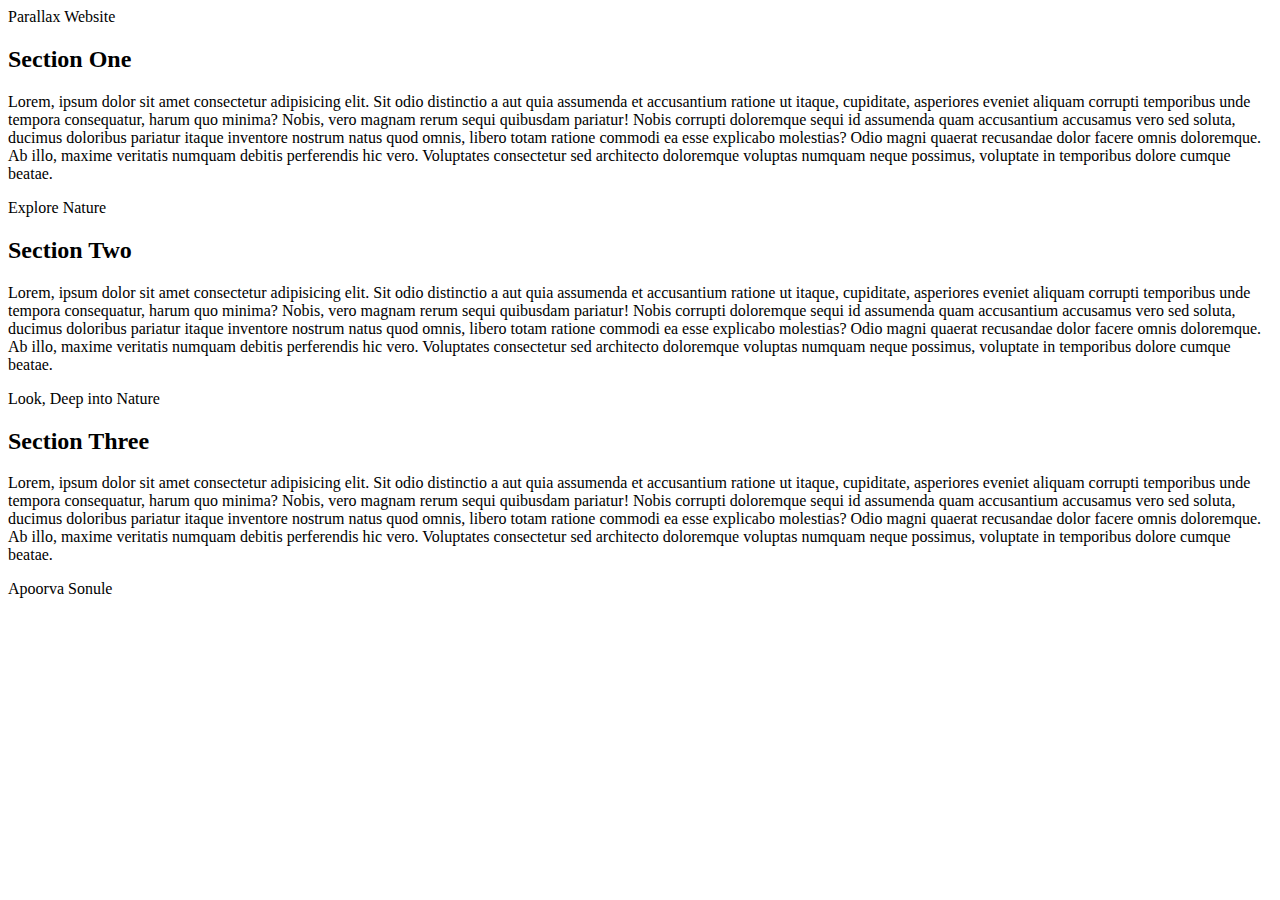
==== project3/index.html @ 7e5de42c "Create index.html" ====
<!DOCTYPE html>
<html lang="en">
  <head>
    <meta charset="UTF-8" />
    <meta http-equiv="X-UA-Compatible" content="IE=edge" />
    <meta name="viewport" content="width=device-width, initial-scale=1.0" />
    <title>Parallax Website</title>
    <link rel="stylesheet" href="style.css" />
  </head>
  <body>
    <section class="pimg1">
      <div class="ptext">
        <span class="textBg"> Parallax Website </span>
      </div>
    </section>
    <section class="section section-light">
      <h2>Section One</h2>
      <p>
        Lorem, ipsum dolor sit amet consectetur adipisicing elit. Sit odio
        distinctio a aut quia assumenda et accusantium ratione ut itaque,
        cupiditate, asperiores eveniet aliquam corrupti temporibus unde tempora
        consequatur, harum quo minima? Nobis, vero magnam rerum sequi quibusdam
        pariatur! Nobis corrupti doloremque sequi id assumenda quam accusantium
        accusamus vero sed soluta, ducimus doloribus pariatur itaque inventore
        nostrum natus quod omnis, libero totam ratione commodi ea esse explicabo
        molestias? Odio magni quaerat recusandae dolor facere omnis doloremque.
        Ab illo, maxime veritatis numquam debitis perferendis hic vero.
        Voluptates consectetur sed architecto doloremque voluptas numquam neque
        possimus, voluptate in temporibus dolore cumque beatae.
      </p>
    </section>
    <section class="pimg2">
      <div class="ptext">
        <span class="textBg"> Explore Nature </span>
      </div>
    </section>
    <section class="section section-dark">
      <h2>Section Two</h2>
      <p>
        Lorem, ipsum dolor sit amet consectetur adipisicing elit. Sit odio
        distinctio a aut quia assumenda et accusantium ratione ut itaque,
        cupiditate, asperiores eveniet aliquam corrupti temporibus unde tempora
        consequatur, harum quo minima? Nobis, vero magnam rerum sequi quibusdam
        pariatur! Nobis corrupti doloremque sequi id assumenda quam accusantium
        accusamus vero sed soluta, ducimus doloribus pariatur itaque inventore
        nostrum natus quod omnis, libero totam ratione commodi ea esse explicabo
        molestias? Odio magni quaerat recusandae dolor facere omnis doloremque.
        Ab illo, maxime veritatis numquam debitis perferendis hic vero.
        Voluptates consectetur sed architecto doloremque voluptas numquam neque
        possimus, voluptate in temporibus dolore cumque beatae.
      </p>
    </section>
    <section class="pimg3">
      <div class="ptext">
        <span class="textBg"> Look, Deep into Nature</span>
      </div>
    </section>
    <section class="section section-dark">
      <h2>Section Three</h2>
      <p>
        Lorem, ipsum dolor sit amet consectetur adipisicing elit. Sit odio
        distinctio a aut quia assumenda et accusantium ratione ut itaque,
        cupiditate, asperiores eveniet aliquam corrupti temporibus unde tempora
        consequatur, harum quo minima? Nobis, vero magnam rerum sequi quibusdam
        pariatur! Nobis corrupti doloremque sequi id assumenda quam accusantium
        accusamus vero sed soluta, ducimus doloribus pariatur itaque inventore
        nostrum natus quod omnis, libero totam ratione commodi ea esse explicabo
        molestias? Odio magni quaerat recusandae dolor facere omnis doloremque.
        Ab illo, maxime veritatis numquam debitis perferendis hic vero.
        Voluptates consectetur sed architecto doloremque voluptas numquam neque
        possimus, voluptate in temporibus dolore cumque beatae.
      </p>
    </section>
    <section class="pimg1">
      <div class="ptext">
        <span class="textBg"> Apoorva Sonule </span>
      </div>
    </section>
  </body>
</html>
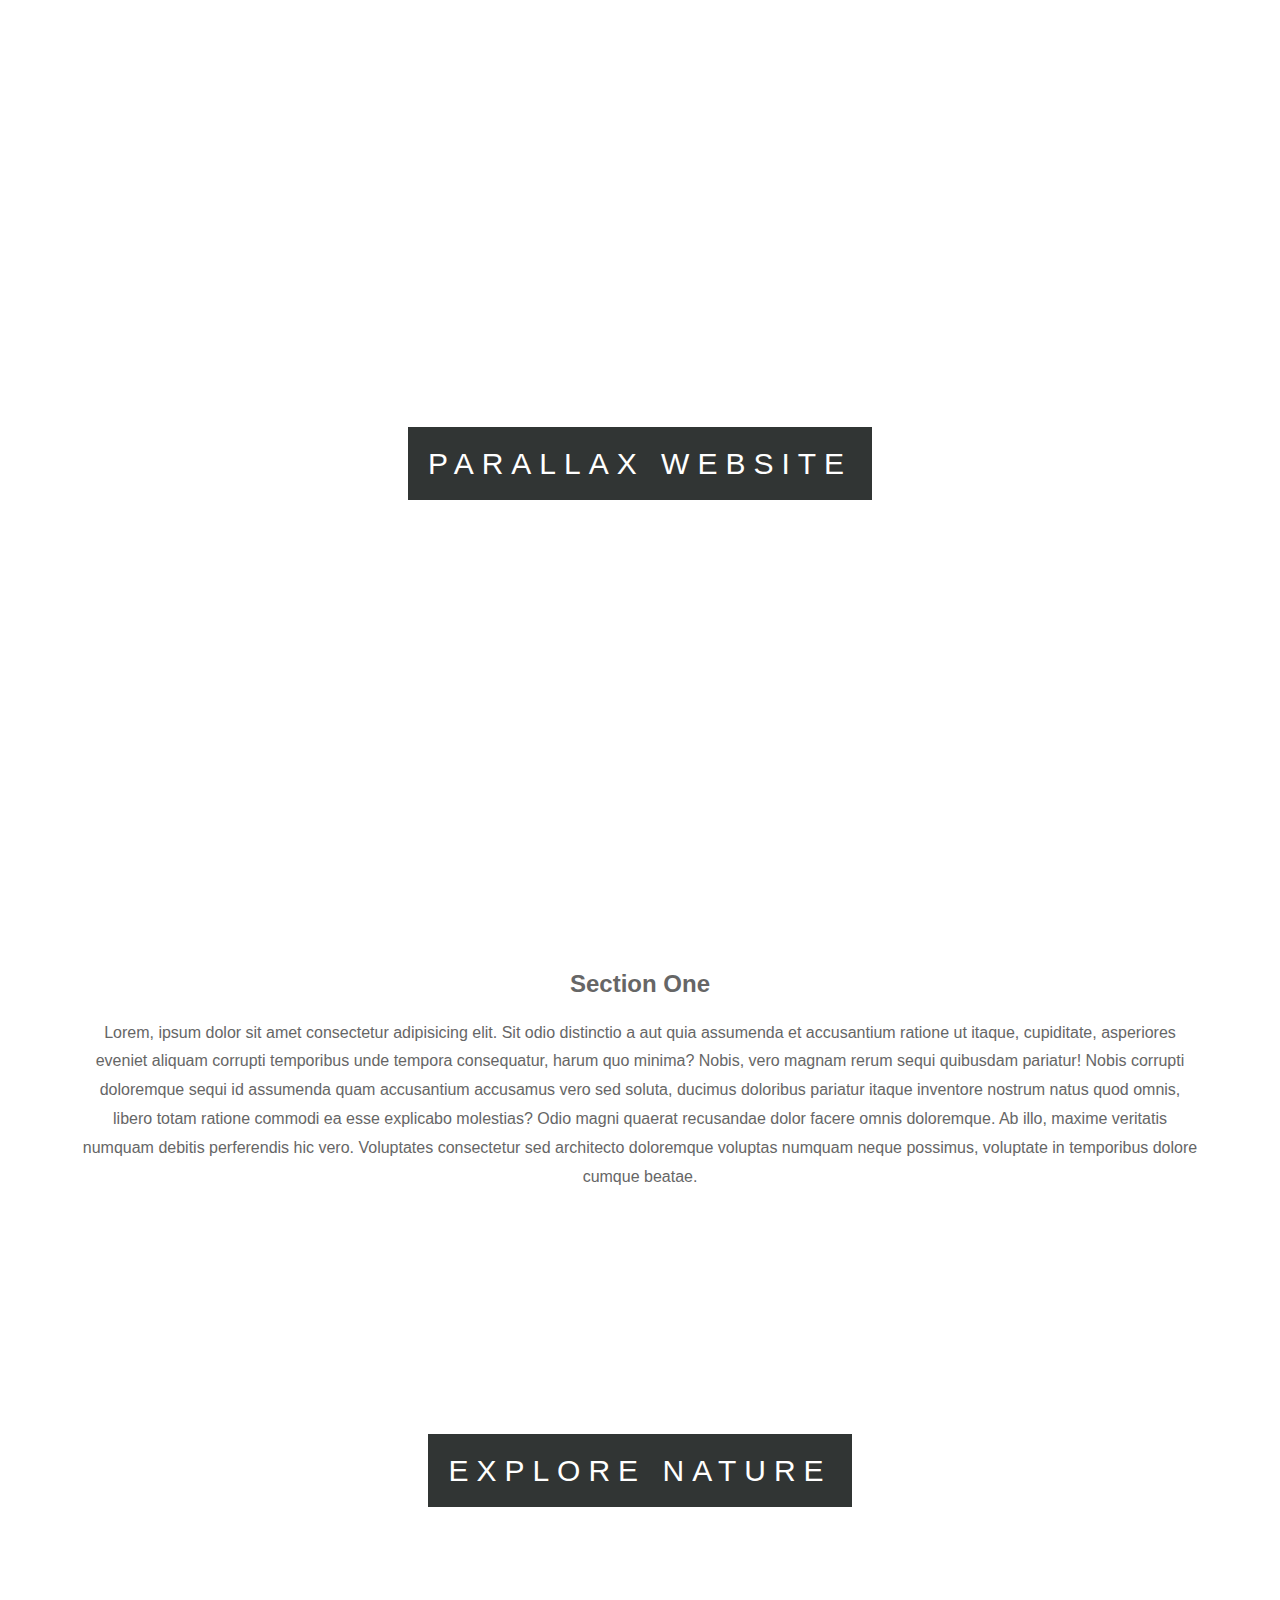
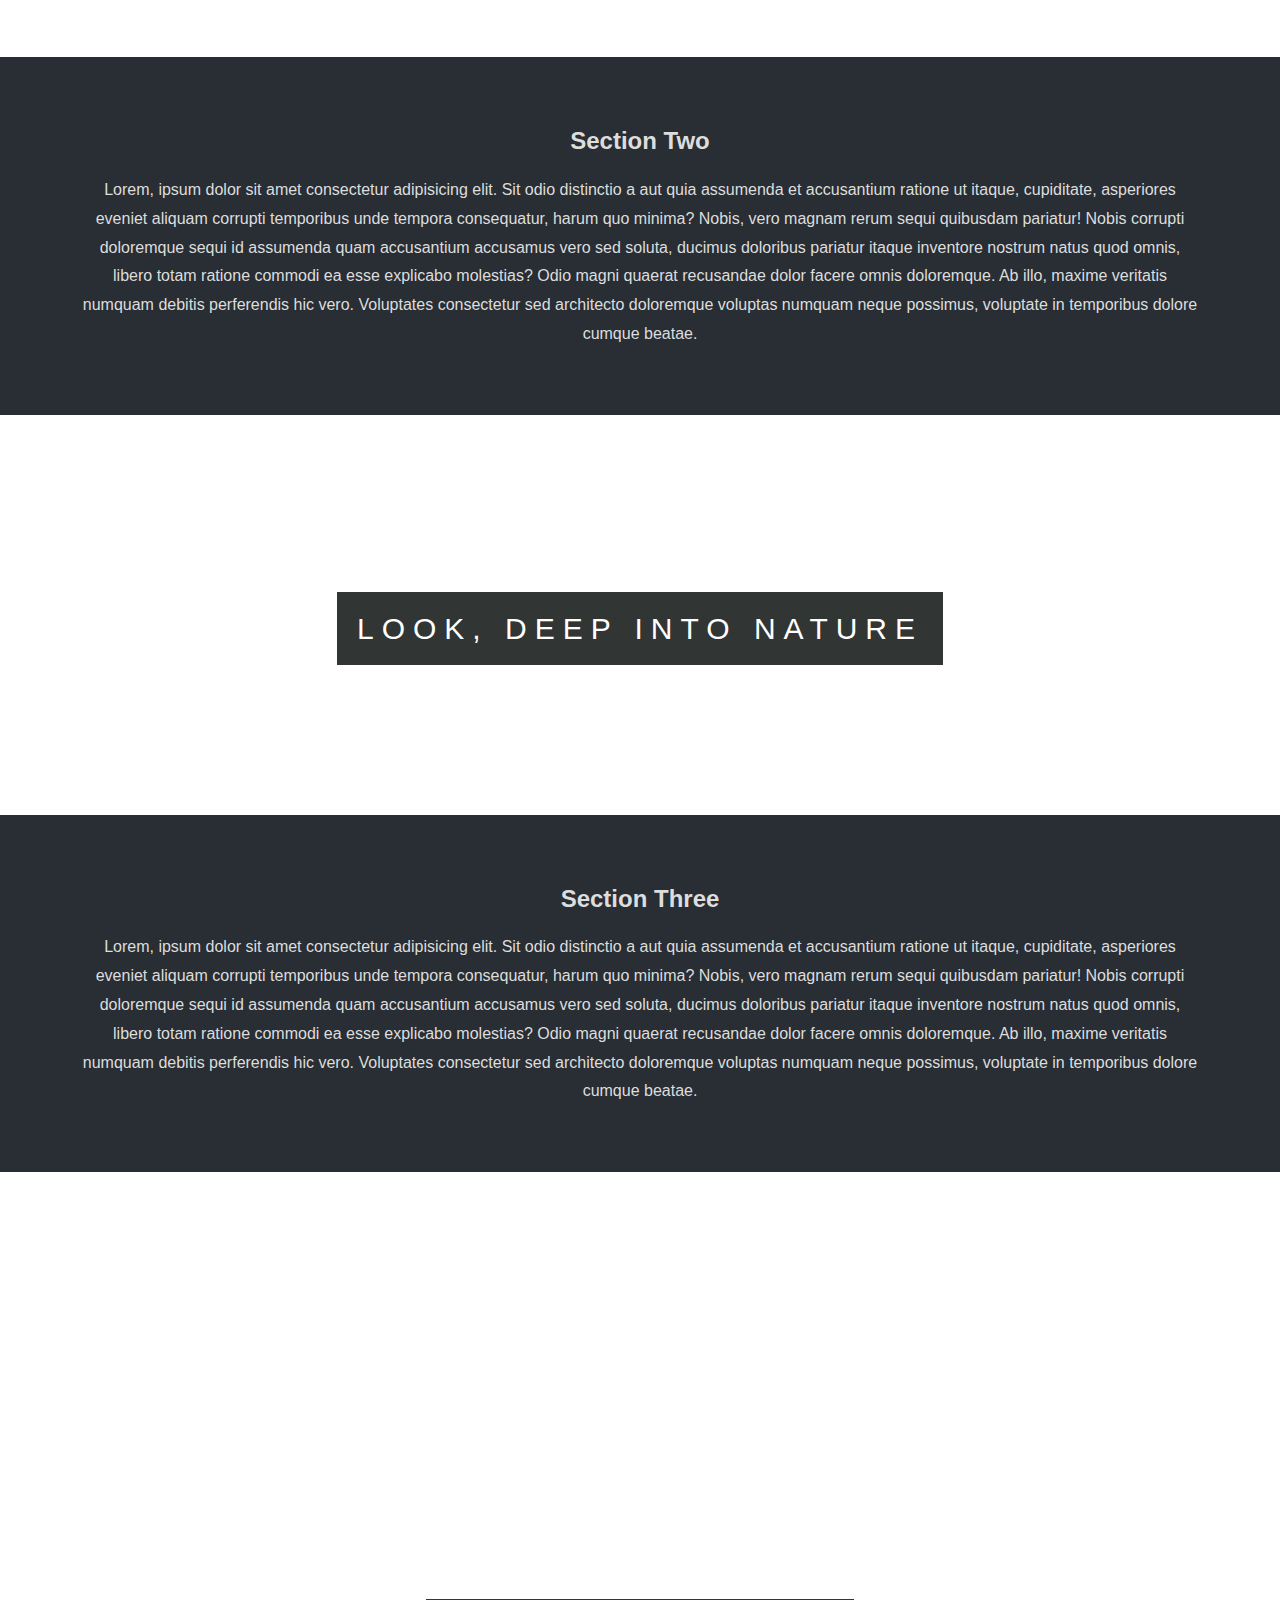
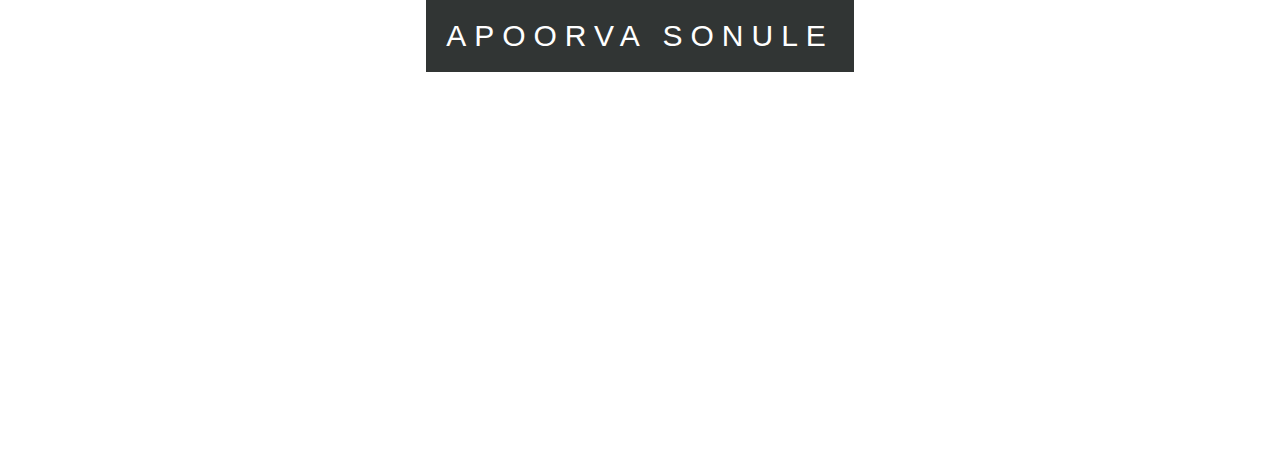
==== commit 807ba857: "Add files via upload" ====
--- a/project3/index.html
+++ b/project3/index.html
@@ -1,80 +1,80 @@
-<!DOCTYPE html>
-<html lang="en">
-  <head>
-    <meta charset="UTF-8" />
-    <meta http-equiv="X-UA-Compatible" content="IE=edge" />
-    <meta name="viewport" content="width=device-width, initial-scale=1.0" />
-    <title>Parallax Website</title>
-    <link rel="stylesheet" href="style.css" />
-  </head>
-  <body>
-    <section class="pimg1">
-      <div class="ptext">
-        <span class="textBg"> Parallax Website </span>
-      </div>
-    </section>
-    <section class="section section-light">
-      <h2>Section One</h2>
-      <p>
-        Lorem, ipsum dolor sit amet consectetur adipisicing elit. Sit odio
-        distinctio a aut quia assumenda et accusantium ratione ut itaque,
-        cupiditate, asperiores eveniet aliquam corrupti temporibus unde tempora
-        consequatur, harum quo minima? Nobis, vero magnam rerum sequi quibusdam
-        pariatur! Nobis corrupti doloremque sequi id assumenda quam accusantium
-        accusamus vero sed soluta, ducimus doloribus pariatur itaque inventore
-        nostrum natus quod omnis, libero totam ratione commodi ea esse explicabo
-        molestias? Odio magni quaerat recusandae dolor facere omnis doloremque.
-        Ab illo, maxime veritatis numquam debitis perferendis hic vero.
-        Voluptates consectetur sed architecto doloremque voluptas numquam neque
-        possimus, voluptate in temporibus dolore cumque beatae.
-      </p>
-    </section>
-    <section class="pimg2">
-      <div class="ptext">
-        <span class="textBg"> Explore Nature </span>
-      </div>
-    </section>
-    <section class="section section-dark">
-      <h2>Section Two</h2>
-      <p>
-        Lorem, ipsum dolor sit amet consectetur adipisicing elit. Sit odio
-        distinctio a aut quia assumenda et accusantium ratione ut itaque,
-        cupiditate, asperiores eveniet aliquam corrupti temporibus unde tempora
-        consequatur, harum quo minima? Nobis, vero magnam rerum sequi quibusdam
-        pariatur! Nobis corrupti doloremque sequi id assumenda quam accusantium
-        accusamus vero sed soluta, ducimus doloribus pariatur itaque inventore
-        nostrum natus quod omnis, libero totam ratione commodi ea esse explicabo
-        molestias? Odio magni quaerat recusandae dolor facere omnis doloremque.
-        Ab illo, maxime veritatis numquam debitis perferendis hic vero.
-        Voluptates consectetur sed architecto doloremque voluptas numquam neque
-        possimus, voluptate in temporibus dolore cumque beatae.
-      </p>
-    </section>
-    <section class="pimg3">
-      <div class="ptext">
-        <span class="textBg"> Look, Deep into Nature</span>
-      </div>
-    </section>
-    <section class="section section-dark">
-      <h2>Section Three</h2>
-      <p>
-        Lorem, ipsum dolor sit amet consectetur adipisicing elit. Sit odio
-        distinctio a aut quia assumenda et accusantium ratione ut itaque,
-        cupiditate, asperiores eveniet aliquam corrupti temporibus unde tempora
-        consequatur, harum quo minima? Nobis, vero magnam rerum sequi quibusdam
-        pariatur! Nobis corrupti doloremque sequi id assumenda quam accusantium
-        accusamus vero sed soluta, ducimus doloribus pariatur itaque inventore
-        nostrum natus quod omnis, libero totam ratione commodi ea esse explicabo
-        molestias? Odio magni quaerat recusandae dolor facere omnis doloremque.
-        Ab illo, maxime veritatis numquam debitis perferendis hic vero.
-        Voluptates consectetur sed architecto doloremque voluptas numquam neque
-        possimus, voluptate in temporibus dolore cumque beatae.
-      </p>
-    </section>
-    <section class="pimg1">
-      <div class="ptext">
-        <span class="textBg"> Apoorva Sonule </span>
-      </div>
-    </section>
-  </body>
-</html>
+<!DOCTYPE html>
+<html lang="en">
+  <head>
+    <meta charset="UTF-8" />
+    <meta http-equiv="X-UA-Compatible" content="IE=edge" />
+    <meta name="viewport" content="width=device-width, initial-scale=1.0" />
+    <title>Parallax Website</title>
+    <link rel="stylesheet" href="style.css" />
+  </head>
+  <body>
+    <section class="pimg1">
+      <div class="ptext">
+        <span class="textBg"> Parallax Website </span>
+      </div>
+    </section>
+    <section class="section section-light">
+      <h2>Section One</h2>
+      <p>
+        Lorem, ipsum dolor sit amet consectetur adipisicing elit. Sit odio
+        distinctio a aut quia assumenda et accusantium ratione ut itaque,
+        cupiditate, asperiores eveniet aliquam corrupti temporibus unde tempora
+        consequatur, harum quo minima? Nobis, vero magnam rerum sequi quibusdam
+        pariatur! Nobis corrupti doloremque sequi id assumenda quam accusantium
+        accusamus vero sed soluta, ducimus doloribus pariatur itaque inventore
+        nostrum natus quod omnis, libero totam ratione commodi ea esse explicabo
+        molestias? Odio magni quaerat recusandae dolor facere omnis doloremque.
+        Ab illo, maxime veritatis numquam debitis perferendis hic vero.
+        Voluptates consectetur sed architecto doloremque voluptas numquam neque
+        possimus, voluptate in temporibus dolore cumque beatae.
+      </p>
+    </section>
+    <section class="pimg2">
+      <div class="ptext">
+        <span class="textBg"> Explore Nature </span>
+      </div>
+    </section>
+    <section class="section section-dark">
+      <h2>Section Two</h2>
+      <p>
+        Lorem, ipsum dolor sit amet consectetur adipisicing elit. Sit odio
+        distinctio a aut quia assumenda et accusantium ratione ut itaque,
+        cupiditate, asperiores eveniet aliquam corrupti temporibus unde tempora
+        consequatur, harum quo minima? Nobis, vero magnam rerum sequi quibusdam
+        pariatur! Nobis corrupti doloremque sequi id assumenda quam accusantium
+        accusamus vero sed soluta, ducimus doloribus pariatur itaque inventore
+        nostrum natus quod omnis, libero totam ratione commodi ea esse explicabo
+        molestias? Odio magni quaerat recusandae dolor facere omnis doloremque.
+        Ab illo, maxime veritatis numquam debitis perferendis hic vero.
+        Voluptates consectetur sed architecto doloremque voluptas numquam neque
+        possimus, voluptate in temporibus dolore cumque beatae.
+      </p>
+    </section>
+    <section class="pimg3">
+      <div class="ptext">
+        <span class="textBg"> Look, Deep into Nature</span>
+      </div>
+    </section>
+    <section class="section section-dark">
+      <h2>Section Three</h2>
+      <p>
+        Lorem, ipsum dolor sit amet consectetur adipisicing elit. Sit odio
+        distinctio a aut quia assumenda et accusantium ratione ut itaque,
+        cupiditate, asperiores eveniet aliquam corrupti temporibus unde tempora
+        consequatur, harum quo minima? Nobis, vero magnam rerum sequi quibusdam
+        pariatur! Nobis corrupti doloremque sequi id assumenda quam accusantium
+        accusamus vero sed soluta, ducimus doloribus pariatur itaque inventore
+        nostrum natus quod omnis, libero totam ratione commodi ea esse explicabo
+        molestias? Odio magni quaerat recusandae dolor facere omnis doloremque.
+        Ab illo, maxime veritatis numquam debitis perferendis hic vero.
+        Voluptates consectetur sed architecto doloremque voluptas numquam neque
+        possimus, voluptate in temporibus dolore cumque beatae.
+      </p>
+    </section>
+    <section class="pimg1">
+      <div class="ptext">
+        <span class="textBg"> Apoorva Sonule </span>
+      </div>
+    </section>
+  </body>
+</html>
--- a/project3/style.css
+++ b/project3/style.css
@@ -0,0 +1,65 @@
+html,
+body {
+    height: 100%;
+    margin: 0;
+    font-size: 16px;
+    font-family: "Lato",sans-serif;
+    font-weight: 400;
+    line-height: 1.8em;
+    color: #666;
+}
+
+.pimg1{
+    background-image: url(images/image1.png);
+    min-height: 100%;
+}
+
+.pimg2{
+    background-image: url(images/image2.png);
+    min-height: 400px;
+}
+
+.pimg3{
+    background-image: url(images/image3.png);
+    min-height: 400px;
+}
+
+.pimg1, .pimg2, .pimg3{
+    position: relative;
+    background-position: center;
+    background-size: cover;
+    background-repeat: no-repeat;
+    background-attachment: fixed;
+}
+
+.ptext{
+    position: absolute;
+    top: 50%;
+    width: 100%;
+    text-align: center;
+    color: black;
+    font-size: 30px;
+    letter-spacing: 8px;
+    text-transform: uppercase;
+}
+
+.textBg{
+    background: #313534;
+    color: white;
+    padding: 20px;
+}
+
+.section{
+    padding: 50px 80px;
+    text-align: center;
+}
+
+.section-light{
+    background-color: #fff;
+    color: #666
+}
+
+.section-dark{
+    background-color: #282e34;
+    color: #ddd;
+}